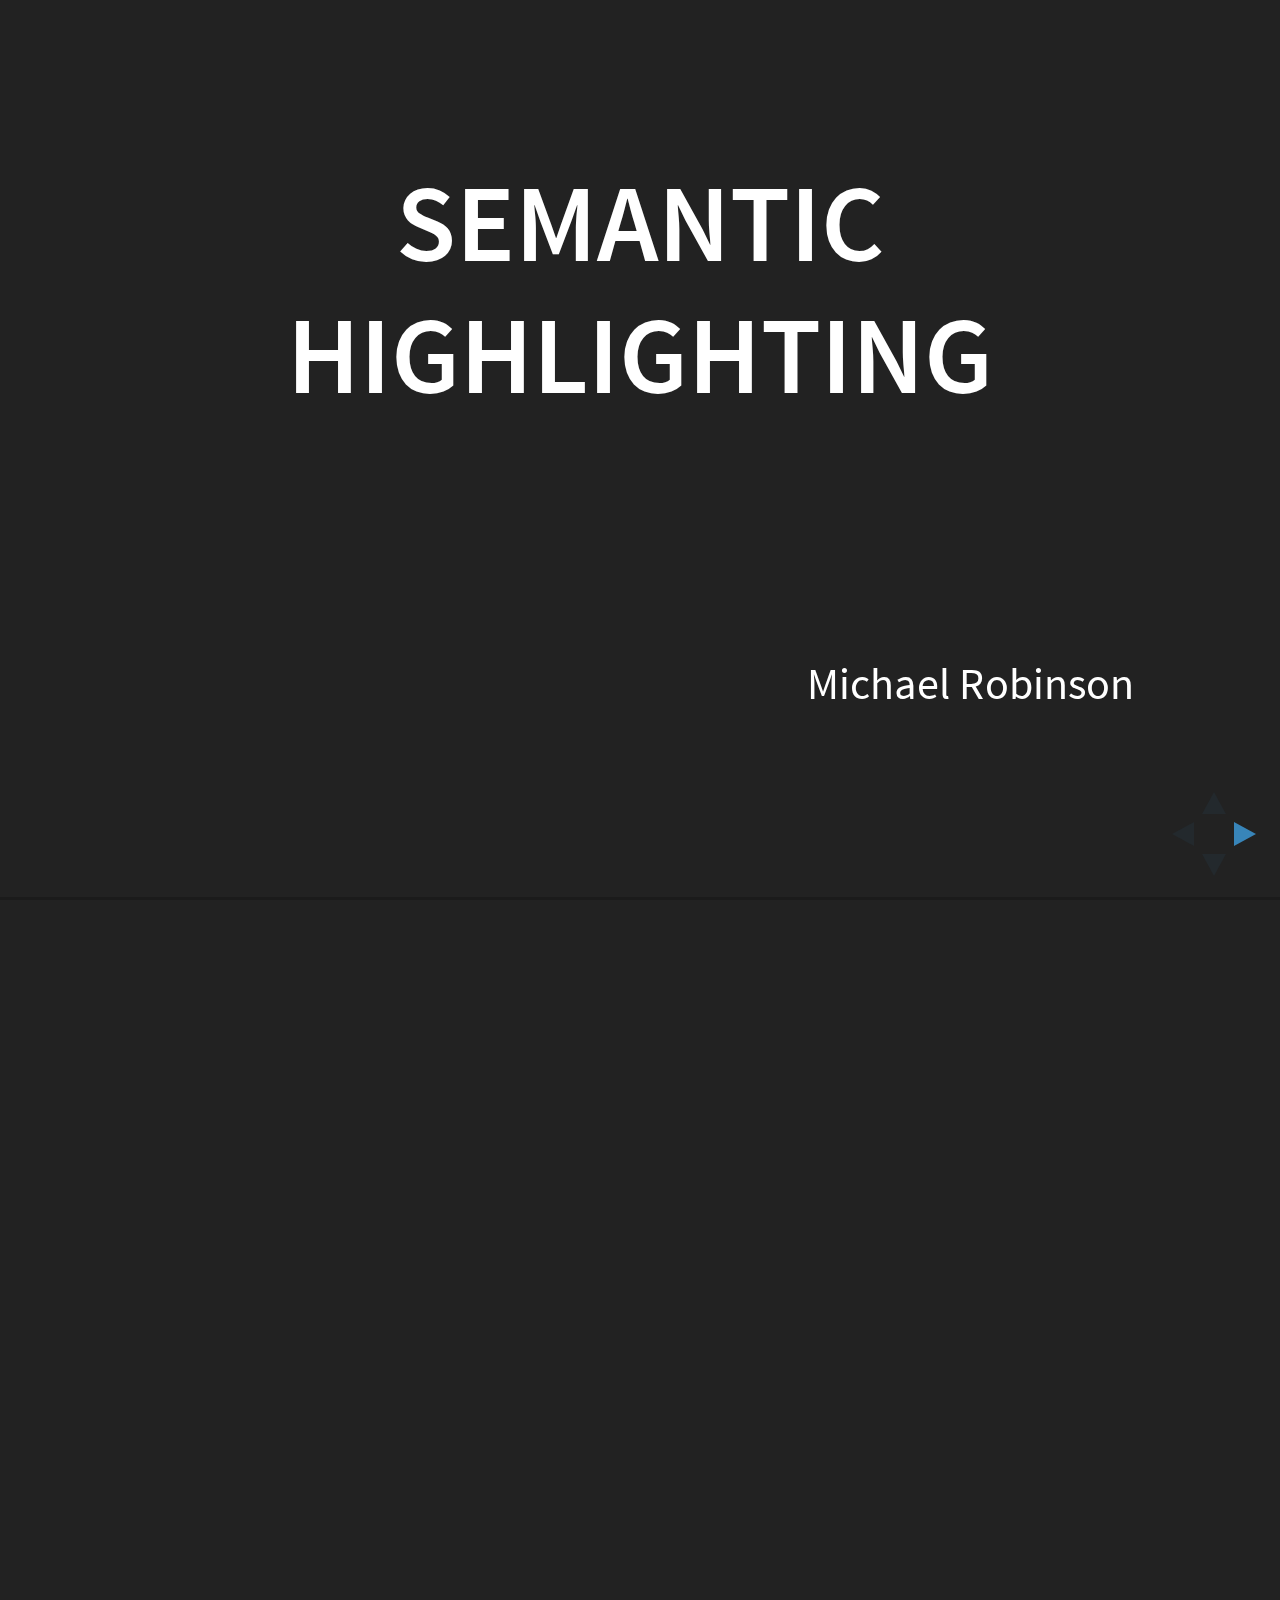
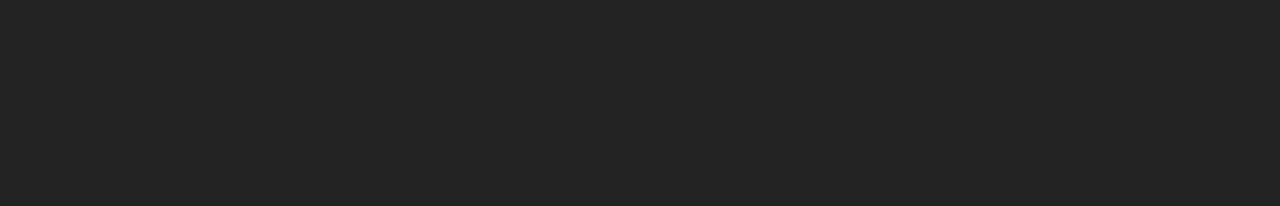
==== index.html @ f4090624 "No markdown" ====
<!doctype html>
<html lang="en">

  <head>
    <meta charset="utf-8">

    <title>reveal.js - The HTML Presentation Framework</title>

    <meta name="description" content="A framework for easily creating beautiful presentations using HTML">
    <meta name="author" content="Hakim El Hattab">

    <meta name="apple-mobile-web-app-capable" content="yes" />
    <meta name="apple-mobile-web-app-status-bar-style" content="black-translucent" />

    <meta name="viewport" content="width=device-width, initial-scale=1.0, maximum-scale=1.0, user-scalable=no, minimal-ui">

    <link rel="stylesheet" href="css/reveal.css" />
    <link rel="stylesheet" href="css/theme/black.css" id="theme" />
    <link rel="stylesheet" href="custom-css/css/styles.css" id="semantic-highlighting" />

    <!-- Code syntax highlighting -->
    <link rel="stylesheet" href="lib/css/zenburn.css" />

    <!-- Printing and PDF exports -->
    <script>
      var link = document.createElement( 'link' );
      link.rel = 'stylesheet';
      link.type = 'text/css';
      link.href = window.location.search.match( /print-pdf/gi ) ? 'css/print/pdf.css' : 'css/print/paper.css';
      document.getElementsByTagName( 'head' )[0].appendChild( link );
    </script>

    <!--[if lt IE 9]>
    <script src="lib/js/html5shiv.js"></script>
    <![endif]-->
  </head>

  <body>

    <div class="reveal">

      <!-- Any section element inside of this container is displayed as a slide -->
      <div class="slides">
        <section data-background="https://farm8.staticflickr.com/7156/6834623345_529e96e7c5_o.jpg">
          <h1>Semantic Highlighting</h1>

          <p class="footnote">Michael Robinson</p>
        </section>

        <!-- Geneology -->
        <section>
          <section>
            <h1>Geneology</h1>
          </section>

          <!-- Blob -->
          <section class="iframe">
            <h2>First There Was Blob</h2>
            <iframe src="examples/example-blob.js.html"></iframe>
          </section>
          <section>
            <h2>Blob</h2>
            <ul>
              <li class="fragment">Displays were monochrome</li>
              <li class="fragment">Bigger things to worry about than "readability", HCI wasn't a thing</li>
              <li class="fragment"><strong><em>TODO</em></strong> Back when programming was for hipsters, colours would have been too "mainstream" for them anyway</li>
            </ul>
          </section>
          <section class="iframe">
            <iframe src="examples/example-blob.js.html"></iframe>
            <p>Applying techniques from natural languages isn't enough to make code easily understood</p>
          </section>
          <section>
            <h2>The Blob Inherits</h2>
            <p>Although illegible still has structure and applies natural language conventions</p>
            <ul>
              <li>Phrase cueing
                <em>one operation / action per line</em>
              </li>
              <li>Visual-syntactic text formatting
                <em>"indentation"</em>
              </li>
            </ul>
          </section>

          <!-- Syntax Highlighting -->
          <section class="iframe">
            <h2>Syntax Highlighting</h2>
            <iframe src="examples/example-syntax.js.html"></iframe>
          </section>
          <section>
            <h2>Syntax Highlighting</h2>
            <ul>
              <li class="fragment">Much better than nothing</li>
              <li class="fragment">Colouring based on fixed keywords for the language: <code class="red">function</code>, <code class="blue">var</code>, <code class="green">Integer</code>, <code class="grey">final</code></li>
              <li class="fragment">Helps identify portions of text important to the language</li>
              <li class="fragment">Does not help much with the <em>meaning</em> of what you're reading</li>
            </ul>
          </section>
          <section class="iframe">
            <iframe src="examples/example-syntax.js.html"></iframe>
            <p>At least it lets us know where the meat is - where the colours arent</p>
          </section>

          <!-- Semantic Highlighting -->
          <section class="iframe">
            <h2>Semantic Highlighting</h2>
            <iframe src="examples/example-semantic.js.html"></iframe>
          </section>
        </section>

      </div>

    </div>

    <script src="lib/js/head.min.js"></script>
    <script src="js/reveal.js"></script>

    <script>

      // Full list of configuration options available at:
      // https://github.com/hakimel/reveal.js#configuration
    Reveal.initialize({
      controls: true,
      progress: true,
      history: true,
      center: true,

      transition: 'slide', // none/fade/slide/convex/concave/zoom

        // Optional reveal.js plugins
      dependencies: [
        { src: 'lib/js/classList.js', condition: function() { return !document.body.classList; } },
        { src: 'plugin/highlight/highlight.js', async: true, condition: function() { return !!document.querySelector( 'pre code' ); }, callback: function() { hljs.initHighlightingOnLoad(); } },
        { src: 'plugin/zoom-js/zoom.js', async: true },
        { src: 'plugin/notes/notes.js', async: true }
      ]
    });

    </script>

  </body>
</html>
---- css/reveal.css ----
/*!
 * reveal.js
 * http://lab.hakim.se/reveal-js
 * MIT licensed
 *
 * Copyright (C) 2015 Hakim El Hattab, http://hakim.se
 */
/*********************************************
 * RESET STYLES
 *********************************************/
html, body, .reveal div, .reveal span, .reveal applet, .reveal object, .reveal iframe, .reveal h1, .reveal h2, .reveal h3, .reveal h4, .reveal h5, .reveal h6, .reveal p, .reveal blockquote, .reveal pre, .reveal a, .reveal abbr, .reveal acronym, .reveal address, .reveal big, .reveal cite, .reveal code, .reveal del, .reveal dfn, .reveal em, .reveal img, .reveal ins, .reveal kbd, .reveal q, .reveal s, .reveal samp, .reveal small, .reveal strike, .reveal strong, .reveal sub, .reveal sup, .reveal tt, .reveal var, .reveal b, .reveal u, .reveal center, .reveal dl, .reveal dt, .reveal dd, .reveal ol, .reveal ul, .reveal li, .reveal fieldset, .reveal form, .reveal label, .reveal legend, .reveal table, .reveal caption, .reveal tbody, .reveal tfoot, .reveal thead, .reveal tr, .reveal th, .reveal td, .reveal article, .reveal aside, .reveal canvas, .reveal details, .reveal embed, .reveal figure, .reveal figcaption, .reveal footer, .reveal header, .reveal hgroup, .reveal menu, .reveal nav, .reveal output, .reveal ruby, .reveal section, .reveal summary, .reveal time, .reveal mark, .reveal audio, video {
  margin: 0;
  padding: 0;
  border: 0;
  font-size: 100%;
  font: inherit;
  vertical-align: baseline; }

.reveal article, .reveal aside, .reveal details, .reveal figcaption, .reveal figure, .reveal footer, .reveal header, .reveal hgroup, .reveal menu, .reveal nav, .reveal section {
  display: block; }

/*********************************************
 * GLOBAL STYLES
 *********************************************/
html, body {
  width: 100%;
  height: 100%;
  overflow: hidden; }

body {
  position: relative;
  line-height: 1;
  background-color: #fff;
  color: #000; }

::-moz-selection {
  background: #FF5E99;
  color: #fff;
  text-shadow: none; }

::selection {
  background: #FF5E99;
  color: #fff;
  text-shadow: none; }

/*********************************************
 * VIEW FRAGMENTS
 *********************************************/
.reveal .slides section .fragment {
  opacity: 0;
  visibility: hidden;
  -webkit-transition: all 0.2s ease;
          transition: all 0.2s ease; }
  .reveal .slides section .fragment.visible {
    opacity: 1;
    visibility: visible; }

.reveal .slides section .fragment.grow {
  opacity: 1;
  visibility: visible; }
  .reveal .slides section .fragment.grow.visible {
    -webkit-transform: scale(1.3);
        -ms-transform: scale(1.3);
            transform: scale(1.3); }

.reveal .slides section .fragment.shrink {
  opacity: 1;
  visibility: visible; }
  .reveal .slides section .fragment.shrink.visible {
    -webkit-transform: scale(0.7);
        -ms-transform: scale(0.7);
            transform: scale(0.7); }

.reveal .slides section .fragment.zoom-in {
  -webkit-transform: scale(0.1);
      -ms-transform: scale(0.1);
          transform: scale(0.1); }
  .reveal .slides section .fragment.zoom-in.visible {
    -webkit-transform: scale(1);
        -ms-transform: scale(1);
            transform: scale(1); }

.reveal .slides section .fragment.roll-in {
  -webkit-transform: rotateX(90deg);
          transform: rotateX(90deg); }
  .reveal .slides section .fragment.roll-in.visible {
    -webkit-transform: rotateX(0);
            transform: rotateX(0); }

.reveal .slides section .fragment.fade-out {
  opacity: 1;
  visibility: visible; }
  .reveal .slides section .fragment.fade-out.visible {
    opacity: 0;
    visibility: hidden; }

.reveal .slides section .fragment.semi-fade-out {
  opacity: 1;
  visibility: visible; }
  .reveal .slides section .fragment.semi-fade-out.visible {
    opacity: 0.5;
    visibility: visible; }

.reveal .slides section .fragment.strike {
  opacity: 1; }
  .reveal .slides section .fragment.strike.visible {
    text-decoration: line-through; }

.reveal .slides section .fragment.current-visible {
  opacity: 0;
  visibility: hidden; }
  .reveal .slides section .fragment.current-visible.current-fragment {
    opacity: 1;
    visibility: visible; }

.reveal .slides section .fragment.highlight-red, .reveal .slides section .fragment.highlight-current-red, .reveal .slides section .fragment.highlight-green, .reveal .slides section .fragment.highlight-current-green, .reveal .slides section .fragment.highlight-blue, .reveal .slides section .fragment.highlight-current-blue {
  opacity: 1;
  visibility: visible; }

.reveal .slides section .fragment.highlight-red.visible {
  color: #ff2c2d; }

.reveal .slides section .fragment.highlight-green.visible {
  color: #17ff2e; }

.reveal .slides section .fragment.highlight-blue.visible {
  color: #1b91ff; }

.reveal .slides section .fragment.highlight-current-red.current-fragment {
  color: #ff2c2d; }

.reveal .slides section .fragment.highlight-current-green.current-fragment {
  color: #17ff2e; }

.reveal .slides section .fragment.highlight-current-blue.current-fragment {
  color: #1b91ff; }

/*********************************************
 * DEFAULT ELEMENT STYLES
 *********************************************/
/* Fixes issue in Chrome where italic fonts did not appear when printing to PDF */
.reveal:after {
  content: '';
  font-style: italic; }

.reveal iframe {
  z-index: 1; }

/** Prevents layering issues in certain browser/transition combinations */
.reveal a {
  position: relative; }

.reveal .stretch {
  max-width: none;
  max-height: none; }

.reveal pre.stretch code {
  height: 100%;
  max-height: 100%;
  -moz-box-sizing: border-box;
       box-sizing: border-box; }

/*********************************************
 * CONTROLS
 *********************************************/
.reveal .controls {
  display: none;
  position: fixed;
  width: 110px;
  height: 110px;
  z-index: 30;
  right: 10px;
  bottom: 10px;
  -webkit-user-select: none; }

.reveal .controls div {
  position: absolute;
  opacity: 0.05;
  width: 0;
  height: 0;
  border: 12px solid transparent;
  -webkit-transform: scale(0.9999);
      -ms-transform: scale(0.9999);
          transform: scale(0.9999);
  -webkit-transition: all 0.2s ease;
          transition: all 0.2s ease;
  -webkit-tap-highlight-color: rgba(0, 0, 0, 0); }

.reveal .controls div.enabled {
  opacity: 0.7;
  cursor: pointer; }

.reveal .controls div.enabled:active {
  margin-top: 1px; }

.reveal .controls div.navigate-left {
  top: 42px;
  border-right-width: 22px;
  border-right-color: #000; }

.reveal .controls div.navigate-left.fragmented {
  opacity: 0.3; }

.reveal .controls div.navigate-right {
  left: 74px;
  top: 42px;
  border-left-width: 22px;
  border-left-color: #000; }

.reveal .controls div.navigate-right.fragmented {
  opacity: 0.3; }

.reveal .controls div.navigate-up {
  left: 42px;
  border-bottom-width: 22px;
  border-bottom-color: #000; }

.reveal .controls div.navigate-up.fragmented {
  opacity: 0.3; }

.reveal .controls div.navigate-down {
  left: 42px;
  top: 74px;
  border-top-width: 22px;
  border-top-color: #000; }

.reveal .controls div.navigate-down.fragmented {
  opacity: 0.3; }

/*********************************************
 * PROGRESS BAR
 *********************************************/
.reveal .progress {
  position: fixed;
  display: none;
  height: 3px;
  width: 100%;
  bottom: 0;
  left: 0;
  z-index: 10;
  background-color: rgba(0, 0, 0, 0.2); }

.reveal .progress:after {
  content: '';
  display: block;
  position: absolute;
  height: 20px;
  width: 100%;
  top: -20px; }

.reveal .progress span {
  display: block;
  height: 100%;
  width: 0px;
  background-color: #000;
  -webkit-transition: width 800ms cubic-bezier(0.26, 0.86, 0.44, 0.985);
          transition: width 800ms cubic-bezier(0.26, 0.86, 0.44, 0.985); }

/*********************************************
 * SLIDE NUMBER
 *********************************************/
.reveal .slide-number {
  position: fixed;
  display: block;
  right: 15px;
  bottom: 15px;
  opacity: 0.5;
  z-index: 31;
  font-size: 12px; }

/*********************************************
 * SLIDES
 *********************************************/
.reveal {
  position: relative;
  width: 100%;
  height: 100%;
  -ms-touch-action: none;
      touch-action: none; }

.reveal .slides {
  position: absolute;
  width: 100%;
  height: 100%;
  top: 0;
  right: 0;
  bottom: 0;
  left: 0;
  margin: auto;
  overflow: visible;
  z-index: 1;
  text-align: center;
  -webkit-perspective: 600px;
          perspective: 600px;
  -webkit-perspective-origin: 50% 40%;
          perspective-origin: 50% 40%; }

.reveal .slides > section {
  -ms-perspective: 600px; }

.reveal .slides > section, .reveal .slides > section > section {
  display: none;
  position: absolute;
  width: 100%;
  padding: 20px 0px;
  z-index: 10;
  -webkit-transform-style: preserve-3d;
          transform-style: preserve-3d;
  -webkit-transition: -webkit-transform-origin 800ms cubic-bezier(0.26, 0.86, 0.44, 0.985), -webkit-transform 800ms cubic-bezier(0.26, 0.86, 0.44, 0.985), visibility 800ms cubic-bezier(0.26, 0.86, 0.44, 0.985), opacity 800ms cubic-bezier(0.26, 0.86, 0.44, 0.985);
          transition: -ms-transform-origin 800ms cubic-bezier(0.26, 0.86, 0.44, 0.985), transform 800ms cubic-bezier(0.26, 0.86, 0.44, 0.985), visibility 800ms cubic-bezier(0.26, 0.86, 0.44, 0.985), opacity 800ms cubic-bezier(0.26, 0.86, 0.44, 0.985);
          transition: transform-origin 800ms cubic-bezier(0.26, 0.86, 0.44, 0.985), transform 800ms cubic-bezier(0.26, 0.86, 0.44, 0.985), visibility 800ms cubic-bezier(0.26, 0.86, 0.44, 0.985), opacity 800ms cubic-bezier(0.26, 0.86, 0.44, 0.985); }

/* Global transition speed settings */
.reveal[data-transition-speed="fast"] .slides section {
  -webkit-transition-duration: 400ms;
          transition-duration: 400ms; }

.reveal[data-transition-speed="slow"] .slides section {
  -webkit-transition-duration: 1200ms;
          transition-duration: 1200ms; }

/* Slide-specific transition speed overrides */
.reveal .slides section[data-transition-speed="fast"] {
  -webkit-transition-duration: 400ms;
          transition-duration: 400ms; }

.reveal .slides section[data-transition-speed="slow"] {
  -webkit-transition-duration: 1200ms;
          transition-duration: 1200ms; }

.reveal .slides > section.stack {
  padding-top: 0;
  padding-bottom: 0; }

.reveal .slides > section.present, .reveal .slides > section > section.present {
  display: block;
  z-index: 11;
  opacity: 1; }

.reveal.center, .reveal.center .slides, .reveal.center .slides section {
  min-height: 0 !important; }

/* Don't allow interaction with invisible slides */
.reveal .slides > section.future, .reveal .slides > section > section.future, .reveal .slides > section.past, .reveal .slides > section > section.past {
  pointer-events: none; }

.reveal.overview .slides > section, .reveal.overview .slides > section > section {
  pointer-events: auto; }

.reveal .slides > section.past, .reveal .slides > section.future, .reveal .slides > section > section.past, .reveal .slides > section > section.future {
  opacity: 0; }

/*********************************************
 * SLIDE TRANSITION
 * Aliased 'linear' for backwards compatibility
 *********************************************/
.reveal.slide section, .reveal.linear section {
  -webkit-backface-visibility: hidden;
          backface-visibility: hidden; }

.reveal .slides > section[data-transition=slide].past, .reveal.slide .slides > section:not([data-transition]).past, .reveal .slides > section[data-transition=linear].past, .reveal.linear .slides > section:not([data-transition]).past {
  -webkit-transform: translate(-150%, 0);
      -ms-transform: translate(-150%, 0);
          transform: translate(-150%, 0); }

.reveal .slides > section[data-transition=slide].future, .reveal.slide .slides > section:not([data-transition]).future, .reveal .slides > section[data-transition=linear].future, .reveal.linear .slides > section:not([data-transition]).future {
  -webkit-transform: translate(150%, 0);
      -ms-transform: translate(150%, 0);
          transform: translate(150%, 0); }

.reveal .slides > section > section[data-transition=slide].past, .reveal.slide .slides > section > section:not([data-transition]).past, .reveal .slides > section > section[data-transition=linear].past, .reveal.linear .slides > section > section:not([data-transition]).past {
  -webkit-transform: translate(0, -150%);
      -ms-transform: translate(0, -150%);
          transform: translate(0, -150%); }

.reveal .slides > section > section[data-transition=slide].future, .reveal.slide .slides > section > section:not([data-transition]).future, .reveal .slides > section > section[data-transition=linear].future, .reveal.linear .slides > section > section:not([data-transition]).future {
  -webkit-transform: translate(0, 150%);
      -ms-transform: translate(0, 150%);
          transform: translate(0, 150%); }

/*********************************************
 * CONVEX TRANSITION
 * Aliased 'default' for backwards compatibility
 *********************************************/
.reveal .slides > section[data-transition=default].past, .reveal.default .slides > section:not([data-transition]).past, .reveal .slides > section[data-transition=convex].past, .reveal.convex .slides > section:not([data-transition]).past {
  -webkit-transform: translate3d(-100%, 0, 0) rotateY(-90deg) translate3d(-100%, 0, 0);
          transform: translate3d(-100%, 0, 0) rotateY(-90deg) translate3d(-100%, 0, 0); }

.reveal .slides > section[data-transition=default].future, .reveal.default .slides > section:not([data-transition]).future, .reveal .slides > section[data-transition=convex].future, .reveal.convex .slides > section:not([data-transition]).future {
  -webkit-transform: translate3d(100%, 0, 0) rotateY(90deg) translate3d(100%, 0, 0);
          transform: translate3d(100%, 0, 0) rotateY(90deg) translate3d(100%, 0, 0); }

.reveal .slides > section > section[data-transition=default].past, .reveal.default .slides > section > section:not([data-transition]).past, .reveal .slides > section > section[data-transition=convex].past, .reveal.convex .slides > section > section:not([data-transition]).past {
  -webkit-transform: translate3d(0, -300px, 0) rotateX(70deg) translate3d(0, -300px, 0);
          transform: translate3d(0, -300px, 0) rotateX(70deg) translate3d(0, -300px, 0); }

.reveal .slides > section > section[data-transition=default].future, .reveal.default .slides > section > section:not([data-transition]).future, .reveal .slides > section > section[data-transition=convex].future, .reveal.convex .slides > section > section:not([data-transition]).future {
  -webkit-transform: translate3d(0, 300px, 0) rotateX(-70deg) translate3d(0, 300px, 0);
          transform: translate3d(0, 300px, 0) rotateX(-70deg) translate3d(0, 300px, 0); }

/*********************************************
 * CONCAVE TRANSITION
 *********************************************/
.reveal .slides > section[data-transition=concave].past, .reveal.concave .slides > section:not([data-transition]).past {
  -webkit-transform: translate3d(-100%, 0, 0) rotateY(90deg) translate3d(-100%, 0, 0);
          transform: translate3d(-100%, 0, 0) rotateY(90deg) translate3d(-100%, 0, 0); }

.reveal .slides > section[data-transition=concave].future, .reveal.concave .slides > section:not([data-transition]).future {
  -webkit-transform: translate3d(100%, 0, 0) rotateY(-90deg) translate3d(100%, 0, 0);
          transform: translate3d(100%, 0, 0) rotateY(-90deg) translate3d(100%, 0, 0); }

.reveal .slides > section > section[data-transition=concave].past, .reveal.concave .slides > section > section:not([data-transition]).past {
  -webkit-transform: translate3d(0, -80%, 0) rotateX(-70deg) translate3d(0, -80%, 0);
          transform: translate3d(0, -80%, 0) rotateX(-70deg) translate3d(0, -80%, 0); }

.reveal .slides > section > section[data-transition=concave].future, .reveal.concave .slides > section > section:not([data-transition]).future {
  -webkit-transform: translate3d(0, 80%, 0) rotateX(70deg) translate3d(0, 80%, 0);
          transform: translate3d(0, 80%, 0) rotateX(70deg) translate3d(0, 80%, 0); }

/*********************************************
 * ZOOM TRANSITION
 *********************************************/
.reveal .slides > section[data-transition=zoom], .reveal.zoom .slides > section:not([data-transition]) {
  -webkit-transition-timing-function: ease;
          transition-timing-function: ease; }

.reveal .slides > section[data-transition=zoom].past, .reveal.zoom .slides > section:not([data-transition]).past {
  visibility: hidden;
  -webkit-transform: scale(16);
      -ms-transform: scale(16);
          transform: scale(16); }

.reveal .slides > section[data-transition=zoom].future, .reveal.zoom .slides > section:not([data-transition]).future {
  visibility: hidden;
  -webkit-transform: scale(0.2);
      -ms-transform: scale(0.2);
          transform: scale(0.2); }

.reveal .slides > section > section[data-transition=zoom].past, .reveal.zoom .slides > section > section:not([data-transition]).past {
  -webkit-transform: translate(0, -150%);
      -ms-transform: translate(0, -150%);
          transform: translate(0, -150%); }

.reveal .slides > section > section[data-transition=zoom].future, .reveal.zoom .slides > section > section:not([data-transition]).future {
  -webkit-transform: translate(0, 150%);
      -ms-transform: translate(0, 150%);
          transform: translate(0, 150%); }

/*********************************************
 * CUBE TRANSITION
 *********************************************/
.reveal.cube .slides {
  -webkit-perspective: 1300px;
          perspective: 1300px; }

.reveal.cube .slides section {
  padding: 30px;
  min-height: 700px;
  -webkit-backface-visibility: hidden;
          backface-visibility: hidden;
  -moz-box-sizing: border-box;
       box-sizing: border-box; }

.reveal.center.cube .slides section {
  min-height: 0; }

.reveal.cube .slides section:not(.stack):before {
  content: '';
  position: absolute;
  display: block;
  width: 100%;
  height: 100%;
  left: 0;
  top: 0;
  background: rgba(0, 0, 0, 0.1);
  border-radius: 4px;
  -webkit-transform: translateZ(-20px);
          transform: translateZ(-20px); }

.reveal.cube .slides section:not(.stack):after {
  content: '';
  position: absolute;
  display: block;
  width: 90%;
  height: 30px;
  left: 5%;
  bottom: 0;
  background: none;
  z-index: 1;
  border-radius: 4px;
  box-shadow: 0px 95px 25px rgba(0, 0, 0, 0.2);
  -webkit-transform: translateZ(-90px) rotateX(65deg);
          transform: translateZ(-90px) rotateX(65deg); }

.reveal.cube .slides > section.stack {
  padding: 0;
  background: none; }

.reveal.cube .slides > section.past {
  -webkit-transform-origin: 100% 0%;
      -ms-transform-origin: 100% 0%;
          transform-origin: 100% 0%;
  -webkit-transform: translate3d(-100%, 0, 0) rotateY(-90deg);
          transform: translate3d(-100%, 0, 0) rotateY(-90deg); }

.reveal.cube .slides > section.future {
  -webkit-transform-origin: 0% 0%;
      -ms-transform-origin: 0% 0%;
          transform-origin: 0% 0%;
  -webkit-transform: translate3d(100%, 0, 0) rotateY(90deg);
          transform: translate3d(100%, 0, 0) rotateY(90deg); }

.reveal.cube .slides > section > section.past {
  -webkit-transform-origin: 0% 100%;
      -ms-transform-origin: 0% 100%;
          transform-origin: 0% 100%;
  -webkit-transform: translate3d(0, -100%, 0) rotateX(90deg);
          transform: translate3d(0, -100%, 0) rotateX(90deg); }

.reveal.cube .slides > section > section.future {
  -webkit-transform-origin: 0% 0%;
      -ms-transform-origin: 0% 0%;
          transform-origin: 0% 0%;
  -webkit-transform: translate3d(0, 100%, 0) rotateX(-90deg);
          transform: translate3d(0, 100%, 0) rotateX(-90deg); }

/*********************************************
 * PAGE TRANSITION
 *********************************************/
.reveal.page .slides {
  -webkit-perspective-origin: 0% 50%;
          perspective-origin: 0% 50%;
  -webkit-perspective: 3000px;
          perspective: 3000px; }

.reveal.page .slides section {
  padding: 30px;
  min-height: 700px;
  -moz-box-sizing: border-box;
       box-sizing: border-box; }

.reveal.page .slides section.past {
  z-index: 12; }

.reveal.page .slides section:not(.stack):before {
  content: '';
  position: absolute;
  display: block;
  width: 100%;
  height: 100%;
  left: 0;
  top: 0;
  background: rgba(0, 0, 0, 0.1);
  -webkit-transform: translateZ(-20px);
          transform: translateZ(-20px); }

.reveal.page .slides section:not(.stack):after {
  content: '';
  position: absolute;
  display: block;
  width: 90%;
  height: 30px;
  left: 5%;
  bottom: 0;
  background: none;
  z-index: 1;
  border-radius: 4px;
  box-shadow: 0px 95px 25px rgba(0, 0, 0, 0.2);
  -webkit-transform: translateZ(-90px) rotateX(65deg); }

.reveal.page .slides > section.stack {
  padding: 0;
  background: none; }

.reveal.page .slides > section.past {
  -webkit-transform-origin: 0% 0%;
      -ms-transform-origin: 0% 0%;
          transform-origin: 0% 0%;
  -webkit-transform: translate3d(-40%, 0, 0) rotateY(-80deg);
          transform: translate3d(-40%, 0, 0) rotateY(-80deg); }

.reveal.page .slides > section.future {
  -webkit-transform-origin: 100% 0%;
      -ms-transform-origin: 100% 0%;
          transform-origin: 100% 0%;
  -webkit-transform: translate3d(0, 0, 0);
          transform: translate3d(0, 0, 0); }

.reveal.page .slides > section > section.past {
  -webkit-transform-origin: 0% 0%;
      -ms-transform-origin: 0% 0%;
          transform-origin: 0% 0%;
  -webkit-transform: translate3d(0, -40%, 0) rotateX(80deg);
          transform: translate3d(0, -40%, 0) rotateX(80deg); }

.reveal.page .slides > section > section.future {
  -webkit-transform-origin: 0% 100%;
      -ms-transform-origin: 0% 100%;
          transform-origin: 0% 100%;
  -webkit-transform: translate3d(0, 0, 0);
          transform: translate3d(0, 0, 0); }

/*********************************************
 * FADE TRANSITION
 *********************************************/
.reveal .slides section[data-transition=fade], .reveal.fade .slides section:not([data-transition]), .reveal.fade .slides > section > section:not([data-transition]) {
  -webkit-transform: none;
      -ms-transform: none;
          transform: none;
  -webkit-transition: opacity 0.5s;
          transition: opacity 0.5s; }

.reveal.fade.overview .slides section, .reveal.fade.overview .slides > section > section {
  -webkit-transition: none;
          transition: none; }

/*********************************************
 * NO TRANSITION
 *********************************************/
.reveal .slides section[data-transition=none], .reveal.none .slides section:not([data-transition]) {
  -webkit-transform: none;
      -ms-transform: none;
          transform: none;
  -webkit-transition: none;
          transition: none; }

/*********************************************
 * OVERVIEW
 *********************************************/
.reveal.overview .slides {
  -webkit-perspective-origin: 50% 50%;
          perspective-origin: 50% 50%;
  -webkit-perspective: 700px;
          perspective: 700px; }

.reveal.overview .slides section {
  height: 700px;
  overflow: hidden;
  opacity: 1 !important;
  visibility: visible !important;
  cursor: pointer;
  background: rgba(0, 0, 0, 0.1);
  -moz-box-sizing: border-box;
       box-sizing: border-box; }

.reveal.overview .slides section, .reveal.overview-deactivating .slides section {
  -webkit-transition: none !important;
          transition: none !important; }

.reveal.overview .slides section .fragment {
  opacity: 1; }

.reveal.overview .slides section:after, .reveal.overview .slides section:before {
  display: none !important; }

.reveal.overview .slides section > section {
  opacity: 1;
  cursor: pointer; }

.reveal.overview .slides section:hover {
  background: rgba(0, 0, 0, 0.3); }

.reveal.overview .slides section.present {
  background: rgba(0, 0, 0, 0.3); }

.reveal.overview .slides > section.stack {
  padding: 0;
  top: 0 !important;
  background: none;
  overflow: visible; }

/*********************************************
 * PAUSED MODE
 *********************************************/
.reveal .pause-overlay {
  position: absolute;
  top: 0;
  left: 0;
  width: 100%;
  height: 100%;
  background: black;
  visibility: hidden;
  opacity: 0;
  z-index: 100;
  -webkit-transition: all 1s ease;
          transition: all 1s ease; }

.reveal.paused .pause-overlay {
  visibility: visible;
  opacity: 1; }

/*********************************************
 * FALLBACK
 *********************************************/
.no-transforms {
  overflow-y: auto; }

.no-transforms .reveal .slides {
  position: relative;
  width: 80%;
  height: auto !important;
  top: 0;
  left: 50%;
  margin: 0;
  text-align: center; }

.no-transforms .reveal .controls, .no-transforms .reveal .progress {
  display: none !important; }

.no-transforms .reveal .slides section {
  display: block !important;
  opacity: 1 !important;
  position: relative !important;
  height: auto;
  min-height: 0;
  top: 0;
  left: -50%;
  margin: 70px 0;
  -webkit-transform: none;
      -ms-transform: none;
          transform: none; }

.no-transforms .reveal .slides section section {
  left: 0; }

.reveal .no-transition, .reveal .no-transition * {
  -webkit-transition: none !important;
          transition: none !important; }

/*********************************************
 * PER-SLIDE BACKGROUNDS
 *********************************************/
.reveal > .backgrounds {
  position: absolute;
  width: 100%;
  height: 100%;
  top: 0;
  left: 0;
  -webkit-perspective: 600px;
          perspective: 600px; }

.reveal .slide-background {
  display: none;
  position: absolute;
  width: 100%;
  height: 100%;
  opacity: 0;
  visibility: hidden;
  background-color: rgba(0, 0, 0, 0);
  background-position: 50% 50%;
  background-repeat: no-repeat;
  background-size: cover;
  -webkit-transition: all 800ms cubic-bezier(0.26, 0.86, 0.44, 0.985);
          transition: all 800ms cubic-bezier(0.26, 0.86, 0.44, 0.985); }

.reveal .slide-background.stack {
  display: block; }

.reveal .slide-background.present {
  opacity: 1;
  visibility: visible; }

.print-pdf .reveal .slide-background {
  opacity: 1 !important;
  visibility: visible !important; }

/* Video backgrounds */
.reveal .slide-background video {
  position: absolute;
  width: 100%;
  height: 100%;
  max-width: none;
  max-height: none;
  top: 0;
  left: 0; }

/* Immediate transition style */
.reveal[data-background-transition=none] > .backgrounds .slide-background, .reveal > .backgrounds .slide-background[data-background-transition=none] {
  -webkit-transition: none;
          transition: none; }

/* Slide */
.reveal[data-background-transition=slide] > .backgrounds .slide-background, .reveal > .backgrounds .slide-background[data-background-transition=slide] {
  opacity: 1;
  -webkit-backface-visibility: hidden;
          backface-visibility: hidden; }

.reveal[data-background-transition=slide] > .backgrounds .slide-background.past, .reveal > .backgrounds .slide-background.past[data-background-transition=slide] {
  -webkit-transform: translate(-100%, 0);
      -ms-transform: translate(-100%, 0);
          transform: translate(-100%, 0); }

.reveal[data-background-transition=slide] > .backgrounds .slide-background.future, .reveal > .backgrounds .slide-background.future[data-background-transition=slide] {
  -webkit-transform: translate(100%, 0);
      -ms-transform: translate(100%, 0);
          transform: translate(100%, 0); }

.reveal[data-background-transition=slide] > .backgrounds .slide-background > .slide-background.past, .reveal > .backgrounds .slide-background > .slide-background.past[data-background-transition=slide] {
  -webkit-transform: translate(0, -100%);
      -ms-transform: translate(0, -100%);
          transform: translate(0, -100%); }

.reveal[data-background-transition=slide] > .backgrounds .slide-background > .slide-background.future, .reveal > .backgrounds .slide-background > .slide-background.future[data-background-transition=slide] {
  -webkit-transform: translate(0, 100%);
      -ms-transform: translate(0, 100%);
          transform: translate(0, 100%); }

/* Convex */
.reveal[data-background-transition=convex] > .backgrounds .slide-background.past, .reveal > .backgrounds .slide-background.past[data-background-transition=convex] {
  opacity: 0;
  -webkit-transform: translate3d(-100%, 0, 0) rotateY(-90deg) translate3d(-100%, 0, 0);
          transform: translate3d(-100%, 0, 0) rotateY(-90deg) translate3d(-100%, 0, 0); }

.reveal[data-background-transition=convex] > .backgrounds .slide-background.future, .reveal > .backgrounds .slide-background.future[data-background-transition=convex] {
  opacity: 0;
  -webkit-transform: translate3d(100%, 0, 0) rotateY(90deg) translate3d(100%, 0, 0);
          transform: translate3d(100%, 0, 0) rotateY(90deg) translate3d(100%, 0, 0); }

.reveal[data-background-transition=convex] > .backgrounds .slide-background > .slide-background.past, .reveal > .backgrounds .slide-background > .slide-background.past[data-background-transition=convex] {
  opacity: 0;
  -webkit-transform: translate3d(0, -100%, 0) rotateX(90deg) translate3d(0, -100%, 0);
          transform: translate3d(0, -100%, 0) rotateX(90deg) translate3d(0, -100%, 0); }

.reveal[data-background-transition=convex] > .backgrounds .slide-background > .slide-background.future, .reveal > .backgrounds .slide-background > .slide-background.future[data-background-transition=convex] {
  opacity: 0;
  -webkit-transform: translate3d(0, 100%, 0) rotateX(-90deg) translate3d(0, 100%, 0);
          transform: translate3d(0, 100%, 0) rotateX(-90deg) translate3d(0, 100%, 0); }

/* Concave */
.reveal[data-background-transition=concave] > .backgrounds .slide-background.past, .reveal > .backgrounds .slide-background.past[data-background-transition=concave] {
  opacity: 0;
  -webkit-transform: translate3d(-100%, 0, 0) rotateY(90deg) translate3d(-100%, 0, 0);
          transform: translate3d(-100%, 0, 0) rotateY(90deg) translate3d(-100%, 0, 0); }

.reveal[data-background-transition=concave] > .backgrounds .slide-background.future, .reveal > .backgrounds .slide-background.future[data-background-transition=concave] {
  opacity: 0;
  -webkit-transform: translate3d(100%, 0, 0) rotateY(-90deg) translate3d(100%, 0, 0);
          transform: translate3d(100%, 0, 0) rotateY(-90deg) translate3d(100%, 0, 0); }

.reveal[data-background-transition=concave] > .backgrounds .slide-background > .slide-background.past, .reveal > .backgrounds .slide-background > .slide-background.past[data-background-transition=concave] {
  opacity: 0;
  -webkit-transform: translate3d(0, -100%, 0) rotateX(-90deg) translate3d(0, -100%, 0);
          transform: translate3d(0, -100%, 0) rotateX(-90deg) translate3d(0, -100%, 0); }

.reveal[data-background-transition=concave] > .backgrounds .slide-background > .slide-background.future, .reveal > .backgrounds .slide-background > .slide-background.future[data-background-transition=concave] {
  opacity: 0;
  -webkit-transform: translate3d(0, 100%, 0) rotateX(90deg) translate3d(0, 100%, 0);
          transform: translate3d(0, 100%, 0) rotateX(90deg) translate3d(0, 100%, 0); }

/* Zoom */
.reveal[data-background-transition=zoom] > .backgrounds .slide-background, .reveal > .backgrounds .slide-background[data-background-transition=zoom] {
  -webkit-transition-timing-function: ease;
          transition-timing-function: ease; }

.reveal[data-background-transition=zoom] > .backgrounds .slide-background.past, .reveal > .backgrounds .slide-background.past[data-background-transition=zoom] {
  opacity: 0;
  visibility: hidden;
  -webkit-transform: scale(16);
      -ms-transform: scale(16);
          transform: scale(16); }

.reveal[data-background-transition=zoom] > .backgrounds .slide-background.future, .reveal > .backgrounds .slide-background.future[data-background-transition=zoom] {
  opacity: 0;
  visibility: hidden;
  -webkit-transform: scale(0.2);
      -ms-transform: scale(0.2);
          transform: scale(0.2); }

.reveal[data-background-transition=zoom] > .backgrounds .slide-background > .slide-background.past, .reveal > .backgrounds .slide-background > .slide-background.past[data-background-transition=zoom] {
  opacity: 0;
  visibility: hidden;
  -webkit-transform: scale(16);
      -ms-transform: scale(16);
          transform: scale(16); }

.reveal[data-background-transition=zoom] > .backgrounds .slide-background > .slide-background.future, .reveal > .backgrounds .slide-background > .slide-background.future[data-background-transition=zoom] {
  opacity: 0;
  visibility: hidden;
  -webkit-transform: scale(0.2);
      -ms-transform: scale(0.2);
          transform: scale(0.2); }

/* Global transition speed settings */
.reveal[data-transition-speed="fast"] > .backgrounds .slide-background {
  -webkit-transition-duration: 400ms;
          transition-duration: 400ms; }

.reveal[data-transition-speed="slow"] > .backgrounds .slide-background {
  -webkit-transition-duration: 1200ms;
          transition-duration: 1200ms; }

/*********************************************
 * RTL SUPPORT
 *********************************************/
.reveal.rtl .slides, .reveal.rtl .slides h1, .reveal.rtl .slides h2, .reveal.rtl .slides h3, .reveal.rtl .slides h4, .reveal.rtl .slides h5, .reveal.rtl .slides h6 {
  direction: rtl;
  font-family: sans-serif; }

.reveal.rtl pre, .reveal.rtl code {
  direction: ltr; }

.reveal.rtl ol, .reveal.rtl ul {
  text-align: right; }

.reveal.rtl .progress span {
  float: right; }

/*********************************************
 * PARALLAX BACKGROUND
 *********************************************/
.reveal.has-parallax-background .backgrounds {
  -webkit-transition: all 0.8s ease;
          transition: all 0.8s ease; }

/* Global transition speed settings */
.reveal.has-parallax-background[data-transition-speed="fast"] .backgrounds {
  -webkit-transition-duration: 400ms;
          transition-duration: 400ms; }

.reveal.has-parallax-background[data-transition-speed="slow"] .backgrounds {
  -webkit-transition-duration: 1200ms;
          transition-duration: 1200ms; }

/*********************************************
 * LINK PREVIEW OVERLAY
 *********************************************/
.reveal .overlay {
  position: absolute;
  top: 0;
  left: 0;
  width: 100%;
  height: 100%;
  z-index: 1000;
  background: rgba(0, 0, 0, 0.9);
  opacity: 0;
  visibility: hidden;
  -webkit-transition: all 0.3s ease;
          transition: all 0.3s ease; }

.reveal .overlay.visible {
  opacity: 1;
  visibility: visible; }

.reveal .overlay .spinner {
  position: absolute;
  display: block;
  top: 50%;
  left: 50%;
  width: 32px;
  height: 32px;
  margin: -16px 0 0 -16px;
  z-index: 10;
  background-image: url([data-uri]%2F%2F%2F6%2Bvr8nJybW1tcDAwOjo6Nvb26ioqKOjo7Ozs%2FLy8vz8%2FAAAAAAAAAAAACH%2FC05FVFNDQVBFMi4wAwEAAAAh%2FhpDcmVhdGVkIHdpdGggYWpheGxvYWQuaW5mbwAh%[base64]%2FV%2FnmOM82XiHRLYKhKP1oZmADdEAAAh%2BQQJCgAAACwAAAAAIAAgAAAE6hDISWlZpOrNp1lGNRSdRpDUolIGw5RUYhhHukqFu8DsrEyqnWThGvAmhVlteBvojpTDDBUEIFwMFBRAmBkSgOrBFZogCASwBDEY%2FCZSg7GSE0gSCjQBMVG023xWBhklAnoEdhQEfyNqMIcKjhRsjEdnezB%2BA4k8gTwJhFuiW4dokXiloUepBAp5qaKpp6%2BHo7aWW54wl7obvEe0kRuoplCGepwSx2jJvqHEmGt6whJpGpfJCHmOoNHKaHx61WiSR92E4lbFoq%2BB6QDtuetcaBPnW6%2BO7wDHpIiK9SaVK5GgV543tzjgGcghAgAh%[base64]%2B%2BG%2Bw48edZPK%2BM6hLJpQg484enXIdQFSS1u6UhksENEQAAIfkECQoAAAAsAAAAACAAIAAABOcQyEmpGKLqzWcZRVUQnZYg1aBSh2GUVEIQ2aQOE%2BG%2BcD4ntpWkZQj1JIiZIogDFFyHI0UxQwFugMSOFIPJftfVAEoZLBbcLEFhlQiqGp1Vd140AUklUN3eCA51C1EWMzMCezCBBmkxVIVHBWd3HHl9JQOIJSdSnJ0TDKChCwUJjoWMPaGqDKannasMo6WnM562R5YluZRwur0wpgqZE7NKUm%2BFNRPIhjBJxKZteWuIBMN4zRMIVIhffcgojwCF117i4nlLnY5ztRLsnOk%2BaV%2BoJY7V7m76PdkS4trKcdg0Zc0tTcKkRAAAIfkECQoAAAAsAAAAACAAIAAABO4QyEkpKqjqzScpRaVkXZWQEximw1BSCUEIlDohrft6cpKCk5xid5MNJTaAIkekKGQkWyKHkvhKsR7ARmitkAYDYRIbUQRQjWBwJRzChi9CRlBcY1UN4g0%[base64]%[base64]%2BE71SRQeyqUToLA7VxF0JDyIQh%2FMVVPMt1ECZlfcjZJ9mIKoaTl1MRIl5o4CUKXOwmyrCInCKqcWtvadL2SYhyASyNDJ0uIiRMDjI0Fd30%2FiI2UA5GSS5UDj2l6NoqgOgN4gksEBgYFf0FDqKgHnyZ9OX8HrgYHdHpcHQULXAS2qKpENRg7eAMLC7kTBaixUYFkKAzWAAnLC7FLVxLWDBLKCwaKTULgEwbLA4hJtOkSBNqITT3xEgfLpBtzE%2FjiuL04RGEBgwWhShRgQExHBAAh%2BQQJCgAAACwAAAAAIAAgAAAE7xDISWlSqerNpyJKhWRdlSAVoVLCWk6JKlAqAavhO9UkUHsqlE6CwO1cRdCQ8iEIfzFVTzLdRAmZX3I2SfZiCqGk5dTESJeaOAlClzsJsqwiJwiqnFrb2nS9kmIcgEsjQydLiIlHehhpejaIjzh9eomSjZR%[base64]%2BE71SRQeyqUToLA7VxF0JDyIQh%[base64]%2BE71SRQeyqUToLA7VxF0JDyIQh%2FMVVPMt1ECZlfcjZJ9mIKoaTl1MRIl5o4CUKXOwmyrCInCKqcWtvadL2SYhyASyNDJ0uIiUd6GAULDJCRiXo1CpGXDJOUjY%2BYip9DhToJA4RBLwMLCwVDfRgbBAaqqoZ1XBMHswsHtxtFaH1iqaoGNgAIxRpbFAgfPQSqpbgGBqUD1wBXeCYp1AYZ19JJOYgH1KwA4UBvQwXUBxPqVD9L3sbp2BNk2xvvFPJd%2BMFCN6HAAIKgNggY0KtEBAAh%[base64]%2BvsYMDAzZQPC9VCNkDWUhGkuE5PxJNwiUK4UfLzOlD4WvzAHaoG9nxPi5d%2BjYUqfAhhykOFwJWiAAAIfkECQoAAAAsAAAAACAAIAAABPAQyElpUqnqzaciSoVkXVUMFaFSwlpOCcMYlErAavhOMnNLNo8KsZsMZItJEIDIFSkLGQoQTNhIsFehRww2CQLKF0tYGKYSg%2BygsZIuNqJksKgbfgIGepNo2cIUB3V1B3IvNiBYNQaDSTtfhhx0CwVPI0UJe0%2Bbm4g5VgcGoqOcnjmjqDSdnhgEoamcsZuXO1aWQy8KAwOAuTYYGwi7w5h%2BKr0SJ8MFihpNbx%2B4Erq7BYBuzsdiH1jCAzoSfl0rVirNbRXlBBlLX%2BBP0XJLAPGzTkAuAOqb0WT5AH7OcdCm5B8TgRwSRKIHQtaLCwg1RAAAOwAAAAAAAAAAAA%3D%3D);
  visibility: visible;
  opacity: 0.6;
  -webkit-transition: all 0.3s ease;
          transition: all 0.3s ease; }

.reveal .overlay header {
  position: absolute;
  left: 0;
  top: 0;
  width: 100%;
  height: 40px;
  z-index: 2;
  border-bottom: 1px solid #222; }

.reveal .overlay header a {
  display: inline-block;
  width: 40px;
  height: 40px;
  padding: 0 10px;
  float: right;
  opacity: 0.6;
  -moz-box-sizing: border-box;
       box-sizing: border-box; }

.reveal .overlay header a:hover {
  opacity: 1; }

.reveal .overlay header a .icon {
  display: inline-block;
  width: 20px;
  height: 20px;
  background-position: 50% 50%;
  background-size: 100%;
  background-repeat: no-repeat; }

.reveal .overlay header a.close .icon {
  background-image: url([data-uri]); }

.reveal .overlay header a.external .icon {
  background-image: url([data-uri]); }

.reveal .overlay .viewport {
  position: absolute;
  top: 40px;
  right: 0;
  bottom: 0;
  left: 0; }

.reveal .overlay.overlay-preview .viewport iframe {
  width: 100%;
  height: 100%;
  max-width: 100%;
  max-height: 100%;
  border: 0;
  opacity: 0;
  visibility: hidden;
  -webkit-transition: all 0.3s ease;
          transition: all 0.3s ease; }

.reveal .overlay.overlay-preview.loaded .viewport iframe {
  opacity: 1;
  visibility: visible; }

.reveal .overlay.overlay-preview.loaded .spinner {
  opacity: 0;
  visibility: hidden;
  -webkit-transform: scale(0.2);
      -ms-transform: scale(0.2);
          transform: scale(0.2); }

.reveal .overlay.overlay-help .viewport {
  overflow: auto;
  color: #fff; }

.reveal .overlay.overlay-help .viewport .viewport-inner {
  width: 600px;
  margin: 0 auto;
  padding: 60px;
  text-align: center;
  letter-spacing: normal; }

.reveal .overlay.overlay-help .viewport .viewport-inner .title {
  font-size: 20px; }

.reveal .overlay.overlay-help .viewport .viewport-inner table {
  border: 1px solid #fff;
  border-collapse: collapse;
  font-size: 14px; }

.reveal .overlay.overlay-help .viewport .viewport-inner table th, .reveal .overlay.overlay-help .viewport .viewport-inner table td {
  width: 200px;
  padding: 10px;
  border: 1px solid #fff;
  vertical-align: middle; }

.reveal .overlay.overlay-help .viewport .viewport-inner table th {
  padding-top: 20px;
  padding-bottom: 20px; }

/*********************************************
 * PLAYBACK COMPONENT
 *********************************************/
.reveal .playback {
  position: fixed;
  left: 15px;
  bottom: 15px;
  z-index: 30;
  cursor: pointer;
  -webkit-transition: all 400ms ease;
          transition: all 400ms ease; }

.reveal.overview .playback {
  opacity: 0;
  visibility: hidden; }

/*********************************************
 * ROLLING LINKS
 *********************************************/
.reveal .roll {
  display: inline-block;
  line-height: 1.2;
  overflow: hidden;
  vertical-align: top;
  -webkit-perspective: 400px;
          perspective: 400px;
  -webkit-perspective-origin: 50% 50%;
          perspective-origin: 50% 50%; }

.reveal .roll:hover {
  background: none;
  text-shadow: none; }

.reveal .roll span {
  display: block;
  position: relative;
  padding: 0 2px;
  pointer-events: none;
  -webkit-transition: all 400ms ease;
          transition: all 400ms ease;
  -webkit-transform-origin: 50% 0%;
      -ms-transform-origin: 50% 0%;
          transform-origin: 50% 0%;
  -webkit-transform-style: preserve-3d;
          transform-style: preserve-3d;
  -webkit-backface-visibility: hidden;
          backface-visibility: hidden; }

.reveal .roll:hover span {
  background: rgba(0, 0, 0, 0.5);
  -webkit-transform: translate3d(0px, 0px, -45px) rotateX(90deg);
          transform: translate3d(0px, 0px, -45px) rotateX(90deg); }

.reveal .roll span:after {
  content: attr(data-title);
  display: block;
  position: absolute;
  left: 0;
  top: 0;
  padding: 0 2px;
  -webkit-backface-visibility: hidden;
          backface-visibility: hidden;
  -webkit-transform-origin: 50% 0%;
      -ms-transform-origin: 50% 0%;
          transform-origin: 50% 0%;
  -webkit-transform: translate3d(0px, 110%, 0px) rotateX(-90deg);
          transform: translate3d(0px, 110%, 0px) rotateX(-90deg); }

/*********************************************
 * SPEAKER NOTES
 *********************************************/
.reveal aside.notes {
  display: none; }

/*********************************************
 * ZOOM PLUGIN
 *********************************************/
.zoomed .reveal *, .zoomed .reveal *:before, .zoomed .reveal *:after {
  -webkit-backface-visibility: visible !important;
          backface-visibility: visible !important; }

.zoomed .reveal .progress, .zoomed .reveal .controls {
  opacity: 0; }

.zoomed .reveal .roll span {
  background: none; }

.zoomed .reveal .roll span:after {
  visibility: hidden; }
---- css/theme/black.css ----
@import url(../../lib/font/source-sans-pro/source-sans-pro.css);
/**
 * Black theme for reveal.js. This is the opposite of the 'white' theme.
 *
 * Copyright (C) 2015 Hakim El Hattab, http://hakim.se
 */
section.has-light-background, section.has-light-background h1, section.has-light-background h2, section.has-light-background h3, section.has-light-background h4, section.has-light-background h5, section.has-light-background h6 {
  color: #222; }

/*********************************************
 * GLOBAL STYLES
 *********************************************/
body {
  background: #222;
  background-color: #222; }

.reveal {
  font-family: 'Source Sans Pro', Helvetica, sans-serif;
  font-size: 38px;
  font-weight: normal;
  color: #fff; }

::selection {
  color: #fff;
  background: #bee4fd;
  text-shadow: none; }

.reveal .slides > section, .reveal .slides > section > section {
  line-height: 1.3;
  font-weight: inherit; }

/*********************************************
 * HEADERS
 *********************************************/
.reveal h1, .reveal h2, .reveal h3, .reveal h4, .reveal h5, .reveal h6 {
  margin: 0 0 20px 0;
  color: #fff;
  font-family: 'Source Sans Pro', Helvetica, sans-serif;
  font-weight: 600;
  line-height: 1.2;
  letter-spacing: normal;
  text-transform: uppercase;
  text-shadow: none;
  word-wrap: break-word; }

.reveal h1 {
  font-size: 2.5em; }

.reveal h2 {
  font-size: 1.6em; }

.reveal h3 {
  font-size: 1.3em; }

.reveal h4 {
  font-size: 1em; }

.reveal h1 {
  text-shadow: none; }

/*********************************************
 * OTHER
 *********************************************/
.reveal p {
  margin: 20px 0;
  line-height: 1.3; }

/* Ensure certain elements are never larger than the slide itself */
.reveal img, .reveal video, .reveal iframe {
  max-width: 95%;
  max-height: 95%; }

.reveal strong, .reveal b {
  font-weight: bold; }

.reveal em {
  font-style: italic; }

.reveal ol, .reveal dl, .reveal ul {
  display: inline-block;
  text-align: left;
  margin: 0 0 0 1em; }

.reveal ol {
  list-style-type: decimal; }

.reveal ul {
  list-style-type: disc; }

.reveal ul ul {
  list-style-type: square; }

.reveal ul ul ul {
  list-style-type: circle; }

.reveal ul ul, .reveal ul ol, .reveal ol ol, .reveal ol ul {
  display: block;
  margin-left: 40px; }

.reveal dt {
  font-weight: bold; }

.reveal dd {
  margin-left: 40px; }

.reveal q, .reveal blockquote {
  quotes: none; }

.reveal blockquote {
  display: block;
  position: relative;
  width: 70%;
  margin: 20px auto;
  padding: 5px;
  font-style: italic;
  background: rgba(255, 255, 255, 0.05);
  box-shadow: 0px 0px 2px rgba(0, 0, 0, 0.2); }

.reveal blockquote p:first-child, .reveal blockquote p:last-child {
  display: inline-block; }

.reveal q {
  font-style: italic; }

.reveal pre {
  display: block;
  position: relative;
  width: 90%;
  margin: 20px auto;
  text-align: left;
  font-size: 0.55em;
  font-family: monospace;
  line-height: 1.2em;
  word-wrap: break-word;
  box-shadow: 0px 0px 6px rgba(0, 0, 0, 0.3); }

.reveal code {
  font-family: monospace; }

.reveal pre code {
  display: block;
  padding: 5px;
  overflow: auto;
  max-height: 400px;
  word-wrap: normal;
  background: #3F3F3F;
  color: #DCDCDC; }

.reveal table {
  margin: auto;
  border-collapse: collapse;
  border-spacing: 0; }

.reveal table th {
  font-weight: bold; }

.reveal table th, .reveal table td {
  text-align: left;
  padding: 0.2em 0.5em 0.2em 0.5em;
  border-bottom: 1px solid; }

.reveal table tr:last-child td {
  border-bottom: none; }

.reveal sup {
  vertical-align: super; }

.reveal sub {
  vertical-align: sub; }

.reveal small {
  display: inline-block;
  font-size: 0.6em;
  line-height: 1.2em;
  vertical-align: top; }

.reveal small * {
  vertical-align: top; }

/*********************************************
 * LINKS
 *********************************************/
.reveal a {
  color: #42affa;
  text-decoration: none;
  -webkit-transition: color 0.15s ease;
  -moz-transition: color 0.15s ease;
  transition: color 0.15s ease; }

.reveal a:hover {
  color: #8dcffc;
  text-shadow: none;
  border: none; }

.reveal .roll span:after {
  color: #fff;
  background: #068ee9; }

/*********************************************
 * IMAGES
 *********************************************/
.reveal section img {
  margin: 15px 0px;
  background: rgba(255, 255, 255, 0.12);
  border: 4px solid #fff;
  box-shadow: 0 0 10px rgba(0, 0, 0, 0.15); }

.reveal a img {
  -webkit-transition: all 0.15s linear;
  -moz-transition: all 0.15s linear;
  transition: all 0.15s linear; }

.reveal a:hover img {
  background: rgba(255, 255, 255, 0.2);
  border-color: #42affa;
  box-shadow: 0 0 20px rgba(0, 0, 0, 0.55); }

/*********************************************
 * NAVIGATION CONTROLS
 *********************************************/
.reveal .controls div.navigate-left, .reveal .controls div.navigate-left.enabled {
  border-right-color: #42affa; }

.reveal .controls div.navigate-right, .reveal .controls div.navigate-right.enabled {
  border-left-color: #42affa; }

.reveal .controls div.navigate-up, .reveal .controls div.navigate-up.enabled {
  border-bottom-color: #42affa; }

.reveal .controls div.navigate-down, .reveal .controls div.navigate-down.enabled {
  border-top-color: #42affa; }

.reveal .controls div.navigate-left.enabled:hover {
  border-right-color: #8dcffc; }

.reveal .controls div.navigate-right.enabled:hover {
  border-left-color: #8dcffc; }

.reveal .controls div.navigate-up.enabled:hover {
  border-bottom-color: #8dcffc; }

.reveal .controls div.navigate-down.enabled:hover {
  border-top-color: #8dcffc; }

/*********************************************
 * PROGRESS BAR
 *********************************************/
.reveal .progress {
  background: rgba(0, 0, 0, 0.2); }

.reveal .progress span {
  background: #42affa;
  -webkit-transition: width 800ms cubic-bezier(0.26, 0.86, 0.44, 0.985);
  -moz-transition: width 800ms cubic-bezier(0.26, 0.86, 0.44, 0.985);
  transition: width 800ms cubic-bezier(0.26, 0.86, 0.44, 0.985); }

/*********************************************
 * SLIDE NUMBER
 *********************************************/
.reveal .slide-number {
  color: #42affa; }
---- custom-css/css/styles.css ----
.footnote {
  position: absolute;
  bottom: -6em;
  left: 65%;
}

em {
  color: cyan;
}

iframe {
  height: 450px;
  width: 850px;
  top: 0!important;
}

.red {
  color: red;
}
.green {
  color: green;
}
.blue {
  color: blue;
}
.grey {
  color: grey;
}
---- lib/css/zenburn.css ----
/*

Zenburn style from voldmar.ru (c) Vladimir Epifanov <voldmar@voldmar.ru>
based on dark.css by Ivan Sagalaev

*/

.hljs {
  display: block; padding: 0.5em;
  background: #3F3F3F;
  color: #DCDCDC;
}

.hljs-keyword,
.hljs-tag,
.css .hljs-class,
.css .hljs-id,
.lisp .hljs-title,
.nginx .hljs-title,
.hljs-request,
.hljs-status,
.clojure .hljs-attribute {
  color: #E3CEAB;
}

.django .hljs-template_tag,
.django .hljs-variable,
.django .hljs-filter .hljs-argument {
  color: #DCDCDC;
}

.hljs-number,
.hljs-date {
  color: #8CD0D3;
}

.dos .hljs-envvar,
.dos .hljs-stream,
.hljs-variable,
.apache .hljs-sqbracket {
  color: #EFDCBC;
}

.dos .hljs-flow,
.diff .hljs-change,
.python .exception,
.python .hljs-built_in,
.hljs-literal,
.tex .hljs-special {
  color: #EFEFAF;
}

.diff .hljs-chunk,
.hljs-subst {
  color: #8F8F8F;
}

.dos .hljs-keyword,
.python .hljs-decorator,
.hljs-title,
.haskell .hljs-type,
.diff .hljs-header,
.ruby .hljs-class .hljs-parent,
.apache .hljs-tag,
.nginx .hljs-built_in,
.tex .hljs-command,
.hljs-prompt {
    color: #efef8f;
}

.dos .hljs-winutils,
.ruby .hljs-symbol,
.ruby .hljs-symbol .hljs-string,
.ruby .hljs-string {
  color: #DCA3A3;
}

.diff .hljs-deletion,
.hljs-string,
.hljs-tag .hljs-value,
.hljs-preprocessor,
.hljs-pragma,
.hljs-built_in,
.sql .hljs-aggregate,
.hljs-javadoc,
.smalltalk .hljs-class,
.smalltalk .hljs-localvars,
.smalltalk .hljs-array,
.css .hljs-rules .hljs-value,
.hljs-attr_selector,
.hljs-pseudo,
.apache .hljs-cbracket,
.tex .hljs-formula,
.coffeescript .hljs-attribute {
  color: #CC9393;
}

.hljs-shebang,
.diff .hljs-addition,
.hljs-comment,
.java .hljs-annotation,
.hljs-template_comment,
.hljs-pi,
.hljs-doctype {
  color: #7F9F7F;
}

.coffeescript .javascript,
.javascript .xml,
.tex .hljs-formula,
.xml .javascript,
.xml .vbscript,
.xml .css,
.xml .hljs-cdata {
  opacity: 0.5;
}
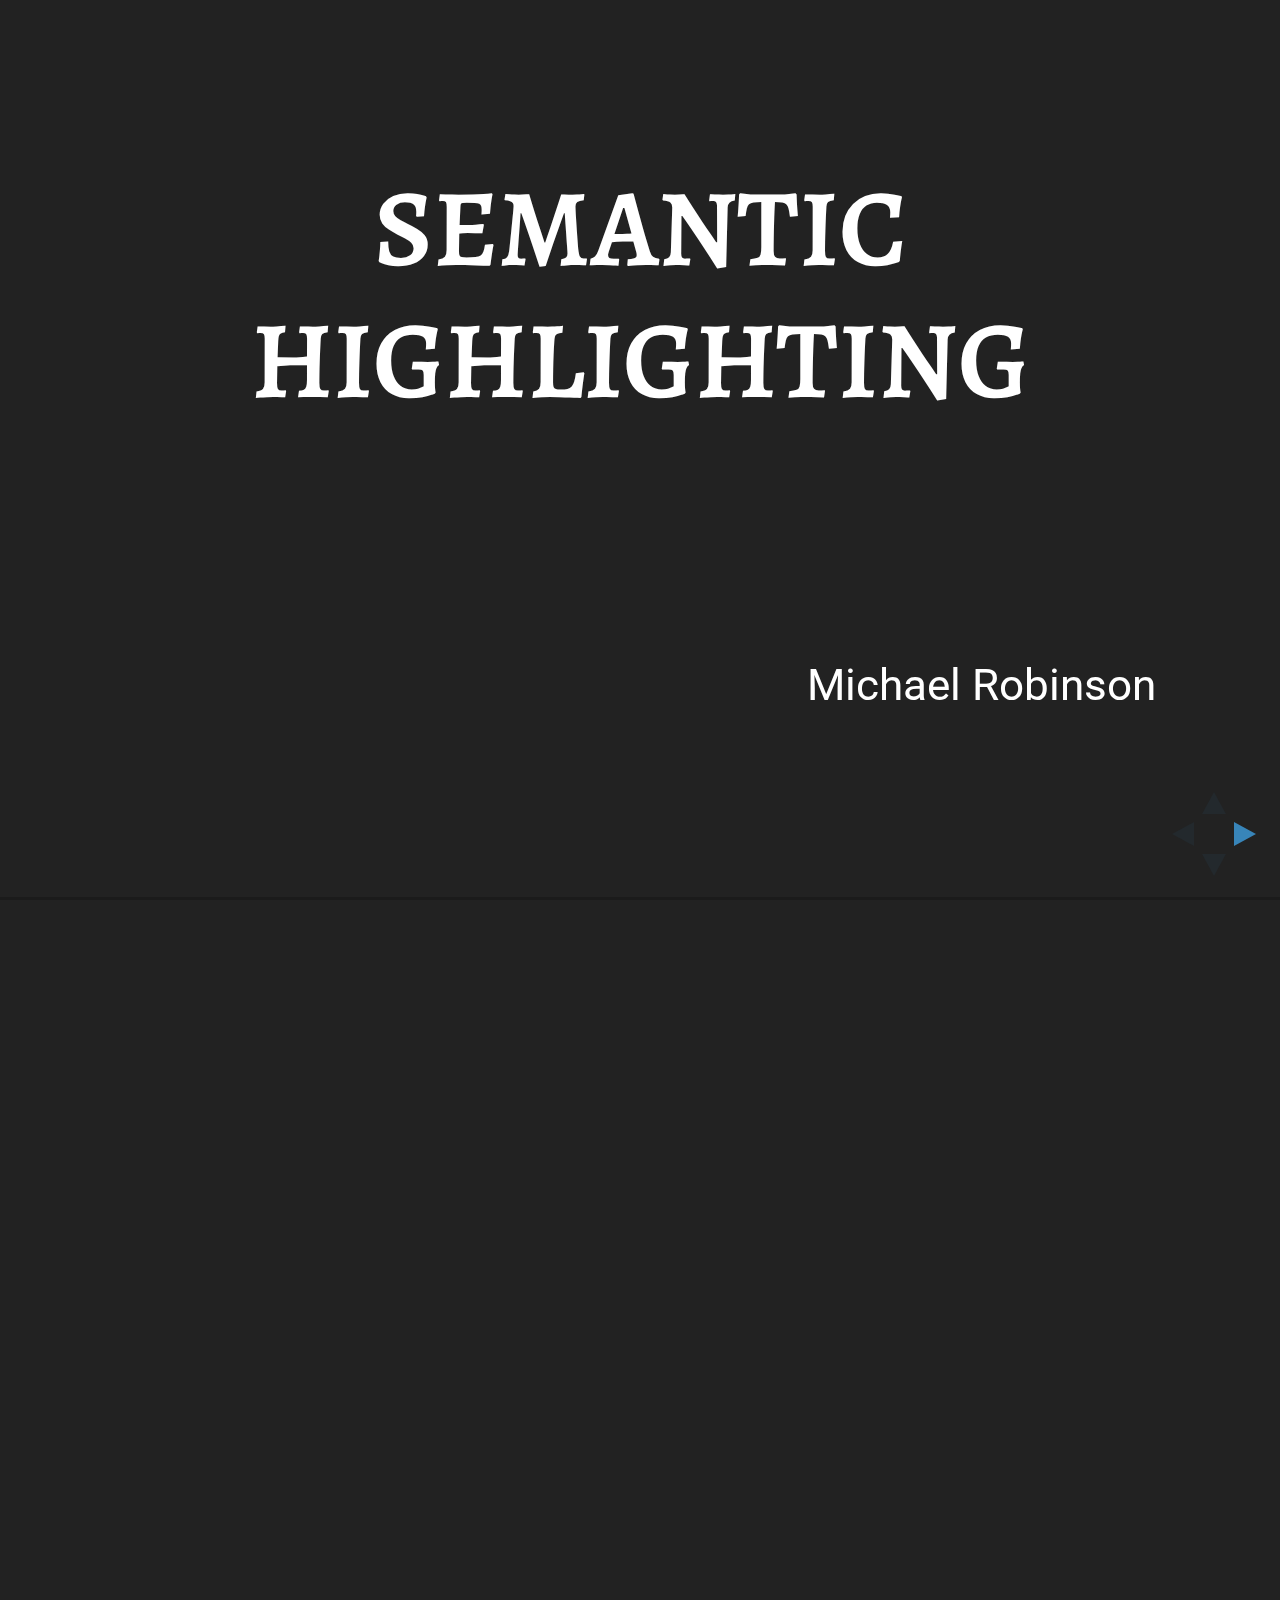
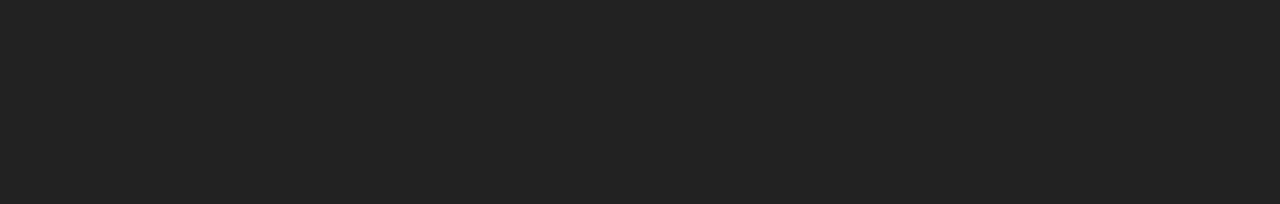
==== commit be864038: "Updated fonts, more content" ====
--- a/index.html
+++ b/index.html
@@ -14,6 +14,7 @@
 
     <meta name="viewport" content="width=device-width, initial-scale=1.0, maximum-scale=1.0, user-scalable=no, minimal-ui">
 
+    <link href="http://fonts.googleapis.com/css?family=Roboto|Roboto+Condensed|Alegreya" rel="stylesheet" type="text/css" />
     <link rel="stylesheet" href="css/reveal.css" />
     <link rel="stylesheet" href="css/theme/black.css" id="theme" />
     <link rel="stylesheet" href="custom-css/css/styles.css" id="semantic-highlighting" />
@@ -48,9 +49,15 @@
         </section>
 
         <!-- Geneology -->
-        <section>
+        <section class="custom-overlay" data-background="https://farm8.staticflickr.com/7156/6834623345_529e96e7c5_o.jpg">
           <section>
             <h1>Geneology</h1>
+            <aside class="notes">
+              <ul>
+                <li>Semantic highlighing is new and useful, but it stands on the shoulders of a lot of things we take for granted.</li>
+                <li>Behold, the code presentation family tree</li>
+              </ul>
+            </aside>
           </section>
 
           <!-- Blob -->
@@ -70,14 +77,14 @@
             <iframe src="examples/example-blob.js.html"></iframe>
             <p>Applying techniques from natural languages isn't enough to make code easily understood</p>
           </section>
-          <section>
+          <section class="custom-overlay">
             <h2>The Blob Inherits</h2>
             <p>Although illegible still has structure and applies natural language conventions</p>
             <ul>
-              <li>Phrase cueing
+              <li class="fragment">Phrase cueing
                 <em>one operation / action per line</em>
               </li>
-              <li>Visual-syntactic text formatting
+              <li class="fragment">Visual-syntactic text formatting
                 <em>"indentation"</em>
               </li>
             </ul>
@@ -91,7 +98,7 @@
           <section>
             <h2>Syntax Highlighting</h2>
             <ul>
-              <li class="fragment">Much better than nothing</li>
+              <li>Much better than nothing</li>
               <li class="fragment">Colouring based on fixed keywords for the language: <code class="red">function</code>, <code class="blue">var</code>, <code class="green">Integer</code>, <code class="grey">final</code></li>
               <li class="fragment">Helps identify portions of text important to the language</li>
               <li class="fragment">Does not help much with the <em>meaning</em> of what you're reading</li>
@@ -99,7 +106,7 @@
           </section>
           <section class="iframe">
             <iframe src="examples/example-syntax.js.html"></iframe>
-            <p>At least it lets us know where the meat is - where the colours arent</p>
+            <p>At least it lets us know where the meat is:<br/> where the colours <em>aren't</em></p>
           </section>
 
           <!-- Semantic Highlighting -->
@@ -107,12 +114,22 @@
             <h2>Semantic Highlighting</h2>
             <iframe src="examples/example-semantic.js.html"></iframe>
           </section>
+          <section>
+            <h2>Semantic Highlighting</h2>
+            <ul>
+              <li>Extends Syntax Highlighting</li>
+              <li class="fragment">Marks individual variables in colour</li>
+            </ul>
+          </section>
         </section>
-
       </div>
 
+      <div class="canvas"></div>
     </div>
 
+    <!-- <script src="lib/js/jquery.js"></script> -->
+    <!-- <script src="lib/js/stackblur.js"></script> -->
+    <!-- <script src="lib/js/html2canvas.js"></script> -->
     <script src="lib/js/head.min.js"></script>
     <script src="js/reveal.js"></script>
 
@@ -127,15 +144,30 @@
       center: true,
 
       transition: 'slide', // none/fade/slide/convex/concave/zoom
+     // parallaxBackgroundImage: 'https://farm8.staticflickr.com/7156/6834623345_529e96e7c5_o.jpg',
+     // parallaxBackgroundSize: '5184px 3456px',
 
         // Optional reveal.js plugins
       dependencies: [
         { src: 'lib/js/classList.js', condition: function() { return !document.body.classList; } },
         { src: 'plugin/highlight/highlight.js', async: true, condition: function() { return !!document.querySelector( 'pre code' ); }, callback: function() { hljs.initHighlightingOnLoad(); } },
         { src: 'plugin/zoom-js/zoom.js', async: true },
-        { src: 'plugin/notes/notes.js', async: true }
+        { src: 'plugin/notes/notes.js', async: true },
+        { src: 'plugin/remotes/remotes.js', async: true }
       ]
     });
+    //window.setTimeout(function() {
+    //html2canvas($("img.background"), { 
+    //  onrendered: function(canvas) {
+    //    $(".canvas").replaceWith(canvas);
+    //    $("canvas").attr("id","canvas");
+    //    stackBlurCanvasRGB('canvas', 0, 0, $("canvas").width(), $("canvas").height(), 20);
+    //  }
+
+    //  });
+    //}, 1000)
+
+
 
     </script>
 
--- a/css/reveal.css
+++ b/css/reveal.css
@@ -13,7 +13,6 @@
   padding: 0;
   border: 0;
   font-size: 100%;
-  font: inherit;
   vertical-align: baseline; }
 
 .reveal article, .reveal aside, .reveal details, .reveal figcaption, .reveal figure, .reveal footer, .reveal header, .reveal hgroup, .reveal menu, .reveal nav, .reveal section {
--- a/css/theme/black.css
+++ b/css/theme/black.css
@@ -1,33 +1,31 @@
-@import url(../../lib/font/source-sans-pro/source-sans-pro.css);
 /**
  * Black theme for reveal.js. This is the opposite of the 'white' theme.
  *
  * Copyright (C) 2015 Hakim El Hattab, http://hakim.se
  */
 section.has-light-background, section.has-light-background h1, section.has-light-background h2, section.has-light-background h3, section.has-light-background h4, section.has-light-background h5, section.has-light-background h6 {
-  color: #222; }
+color: #222; }
 
 /*********************************************
  * GLOBAL STYLES
  *********************************************/
 body {
   background: #222;
-  background-color: #222; }
+background-color: #222; }
 
 .reveal {
-  font-family: 'Source Sans Pro', Helvetica, sans-serif;
   font-size: 38px;
   font-weight: normal;
-  color: #fff; }
+color: #fff; }
 
 ::selection {
   color: #fff;
   background: #bee4fd;
-  text-shadow: none; }
+text-shadow: none; }
 
 .reveal .slides > section, .reveal .slides > section > section {
   line-height: 1.3;
-  font-weight: inherit; }
+font-weight: inherit; }
 
 /*********************************************
  * HEADERS
@@ -35,76 +33,75 @@
 .reveal h1, .reveal h2, .reveal h3, .reveal h4, .reveal h5, .reveal h6 {
   margin: 0 0 20px 0;
   color: #fff;
-  font-family: 'Source Sans Pro', Helvetica, sans-serif;
   font-weight: 600;
   line-height: 1.2;
   letter-spacing: normal;
   text-transform: uppercase;
   text-shadow: none;
-  word-wrap: break-word; }
+word-wrap: break-word; }
 
 .reveal h1 {
-  font-size: 2.5em; }
+font-size: 2.5em; }
 
 .reveal h2 {
-  font-size: 1.6em; }
+font-size: 1.6em; }
 
 .reveal h3 {
-  font-size: 1.3em; }
+font-size: 1.3em; }
 
 .reveal h4 {
-  font-size: 1em; }
+font-size: 1em; }
 
 .reveal h1 {
-  text-shadow: none; }
+text-shadow: none; }
 
 /*********************************************
  * OTHER
  *********************************************/
 .reveal p {
   margin: 20px 0;
-  line-height: 1.3; }
+line-height: 1.3; }
 
 /* Ensure certain elements are never larger than the slide itself */
 .reveal img, .reveal video, .reveal iframe {
   max-width: 95%;
-  max-height: 95%; }
+max-height: 95%; }
 
 .reveal strong, .reveal b {
-  font-weight: bold; }
+font-weight: bold; }
 
 .reveal em {
-  font-style: italic; }
+font-style: italic; }
 
 .reveal ol, .reveal dl, .reveal ul {
   display: inline-block;
   text-align: left;
-  margin: 0 0 0 1em; }
+margin: 0 0 0 1em; }
 
 .reveal ol {
-  list-style-type: decimal; }
+list-style-type: decimal; }
 
 .reveal ul {
-  list-style-type: disc; }
+list-style-type: disc; }
 
 .reveal ul ul {
-  list-style-type: square; }
+list-style-type: square; }
 
 .reveal ul ul ul {
-  list-style-type: circle; }
+list-style-type: circle; }
 
 .reveal ul ul, .reveal ul ol, .reveal ol ol, .reveal ol ul {
   display: block;
-  margin-left: 40px; }
+margin-left: 40px; }
 
 .reveal dt {
-  font-weight: bold; }
+font-weight: bold; }
 
 .reveal dd {
-  margin-left: 40px; }
+margin-left: 40px; }
 
 .reveal q, .reveal blockquote {
-  quotes: none; }
+quotes: none; }
 
 .reveal blockquote {
   display: block;
@@ -114,13 +111,13 @@
   padding: 5px;
   font-style: italic;
   background: rgba(255, 255, 255, 0.05);
-  box-shadow: 0px 0px 2px rgba(0, 0, 0, 0.2); }
+box-shadow: 0px 0px 2px rgba(0, 0, 0, 0.2); }
 
 .reveal blockquote p:first-child, .reveal blockquote p:last-child {
-  display: inline-block; }
+display: inline-block; }
 
 .reveal q {
-  font-style: italic; }
+font-style: italic; }
 
 .reveal pre {
   display: block;
@@ -132,10 +129,10 @@
   font-family: monospace;
   line-height: 1.2em;
   word-wrap: break-word;
-  box-shadow: 0px 0px 6px rgba(0, 0, 0, 0.3); }
+box-shadow: 0px 0px 6px rgba(0, 0, 0, 0.3); }
 
 .reveal code {
-  font-family: monospace; }
+font-family: monospace; }
 
 .reveal pre code {
   display: block;
@@ -144,38 +141,38 @@
   max-height: 400px;
   word-wrap: normal;
   background: #3F3F3F;
-  color: #DCDCDC; }
+color: #DCDCDC; }
 
 .reveal table {
   margin: auto;
   border-collapse: collapse;
-  border-spacing: 0; }
+border-spacing: 0; }
 
 .reveal table th {
-  font-weight: bold; }
+font-weight: bold; }
 
 .reveal table th, .reveal table td {
   text-align: left;
   padding: 0.2em 0.5em 0.2em 0.5em;
-  border-bottom: 1px solid; }
+border-bottom: 1px solid; }
 
 .reveal table tr:last-child td {
-  border-bottom: none; }
+border-bottom: none; }
 
 .reveal sup {
-  vertical-align: super; }
+vertical-align: super; }
 
 .reveal sub {
-  vertical-align: sub; }
+vertical-align: sub; }
 
 .reveal small {
   display: inline-block;
   font-size: 0.6em;
   line-height: 1.2em;
-  vertical-align: top; }
+vertical-align: top; }
 
 .reveal small * {
-  vertical-align: top; }
+vertical-align: top; }
 
 /*********************************************
  * LINKS
@@ -185,16 +182,16 @@
   text-decoration: none;
   -webkit-transition: color 0.15s ease;
   -moz-transition: color 0.15s ease;
-  transition: color 0.15s ease; }
+transition: color 0.15s ease; }
 
 .reveal a:hover {
   color: #8dcffc;
   text-shadow: none;
-  border: none; }
+border: none; }
 
 .reveal .roll span:after {
   color: #fff;
-  background: #068ee9; }
+background: #068ee9; }
 
 /*********************************************
  * IMAGES
@@ -203,59 +200,59 @@
   margin: 15px 0px;
   background: rgba(255, 255, 255, 0.12);
   border: 4px solid #fff;
-  box-shadow: 0 0 10px rgba(0, 0, 0, 0.15); }
+box-shadow: 0 0 10px rgba(0, 0, 0, 0.15); }
 
 .reveal a img {
   -webkit-transition: all 0.15s linear;
   -moz-transition: all 0.15s linear;
-  transition: all 0.15s linear; }
+transition: all 0.15s linear; }
 
 .reveal a:hover img {
   background: rgba(255, 255, 255, 0.2);
   border-color: #42affa;
-  box-shadow: 0 0 20px rgba(0, 0, 0, 0.55); }
+box-shadow: 0 0 20px rgba(0, 0, 0, 0.55); }
 
 /*********************************************
  * NAVIGATION CONTROLS
  *********************************************/
 .reveal .controls div.navigate-left, .reveal .controls div.navigate-left.enabled {
-  border-right-color: #42affa; }
+border-right-color: #42affa; }
 
 .reveal .controls div.navigate-right, .reveal .controls div.navigate-right.enabled {
-  border-left-color: #42affa; }
+border-left-color: #42affa; }
 
 .reveal .controls div.navigate-up, .reveal .controls div.navigate-up.enabled {
-  border-bottom-color: #42affa; }
+border-bottom-color: #42affa; }
 
 .reveal .controls div.navigate-down, .reveal .controls div.navigate-down.enabled {
-  border-top-color: #42affa; }
+border-top-color: #42affa; }
 
 .reveal .controls div.navigate-left.enabled:hover {
-  border-right-color: #8dcffc; }
+border-right-color: #8dcffc; }
 
 .reveal .controls div.navigate-right.enabled:hover {
-  border-left-color: #8dcffc; }
+border-left-color: #8dcffc; }
 
 .reveal .controls div.navigate-up.enabled:hover {
-  border-bottom-color: #8dcffc; }
+border-bottom-color: #8dcffc; }
 
 .reveal .controls div.navigate-down.enabled:hover {
-  border-top-color: #8dcffc; }
+border-top-color: #8dcffc; }
 
 /*********************************************
  * PROGRESS BAR
  *********************************************/
 .reveal .progress {
-  background: rgba(0, 0, 0, 0.2); }
+background: rgba(0, 0, 0, 0.2); }
 
 .reveal .progress span {
   background: #42affa;
   -webkit-transition: width 800ms cubic-bezier(0.26, 0.86, 0.44, 0.985);
   -moz-transition: width 800ms cubic-bezier(0.26, 0.86, 0.44, 0.985);
-  transition: width 800ms cubic-bezier(0.26, 0.86, 0.44, 0.985); }
+transition: width 800ms cubic-bezier(0.26, 0.86, 0.44, 0.985); }
 
 /*********************************************
  * SLIDE NUMBER
  *********************************************/
 .reveal .slide-number {
-  color: #42affa; }
+color: #42affa; }
--- a/custom-css/css/styles.css
+++ b/custom-css/css/styles.css
@@ -1,3 +1,22 @@
+h1 {
+  font-family: 'Alegreya', serif;
+  font-weight: 700;
+  line-height: 46px;
+}
+
+h2 {
+  font-family: 'Roboto Condensed', sans-serif;
+  font-weight: normal;
+  line-height: 23px;
+  text-transform: uppercase;
+  letter-spacing: 2px;
+}
+
+.reveal {
+  font-family: 'Roboto', sans-serif;
+  line-height: 23px;
+}
+
 .footnote {
   position: absolute;
   bottom: -6em;
@@ -26,3 +45,19 @@
 .grey {
   color: grey;
 }
+
+.slide-background.present.custom-overlay {
+  -webkit-filter: blur(10px) grayscale(50%);
+}
+
+.slide-background.present.custom-overlay:before {
+  z-index: 1;
+  content: "";
+  background-color: rgba(35, 35, 35, 0.6);
+  position: absolute;
+  top: 0;
+  left: 0;
+  width: 100%;
+  height: 100%;
+  background-size: cover;
+}
